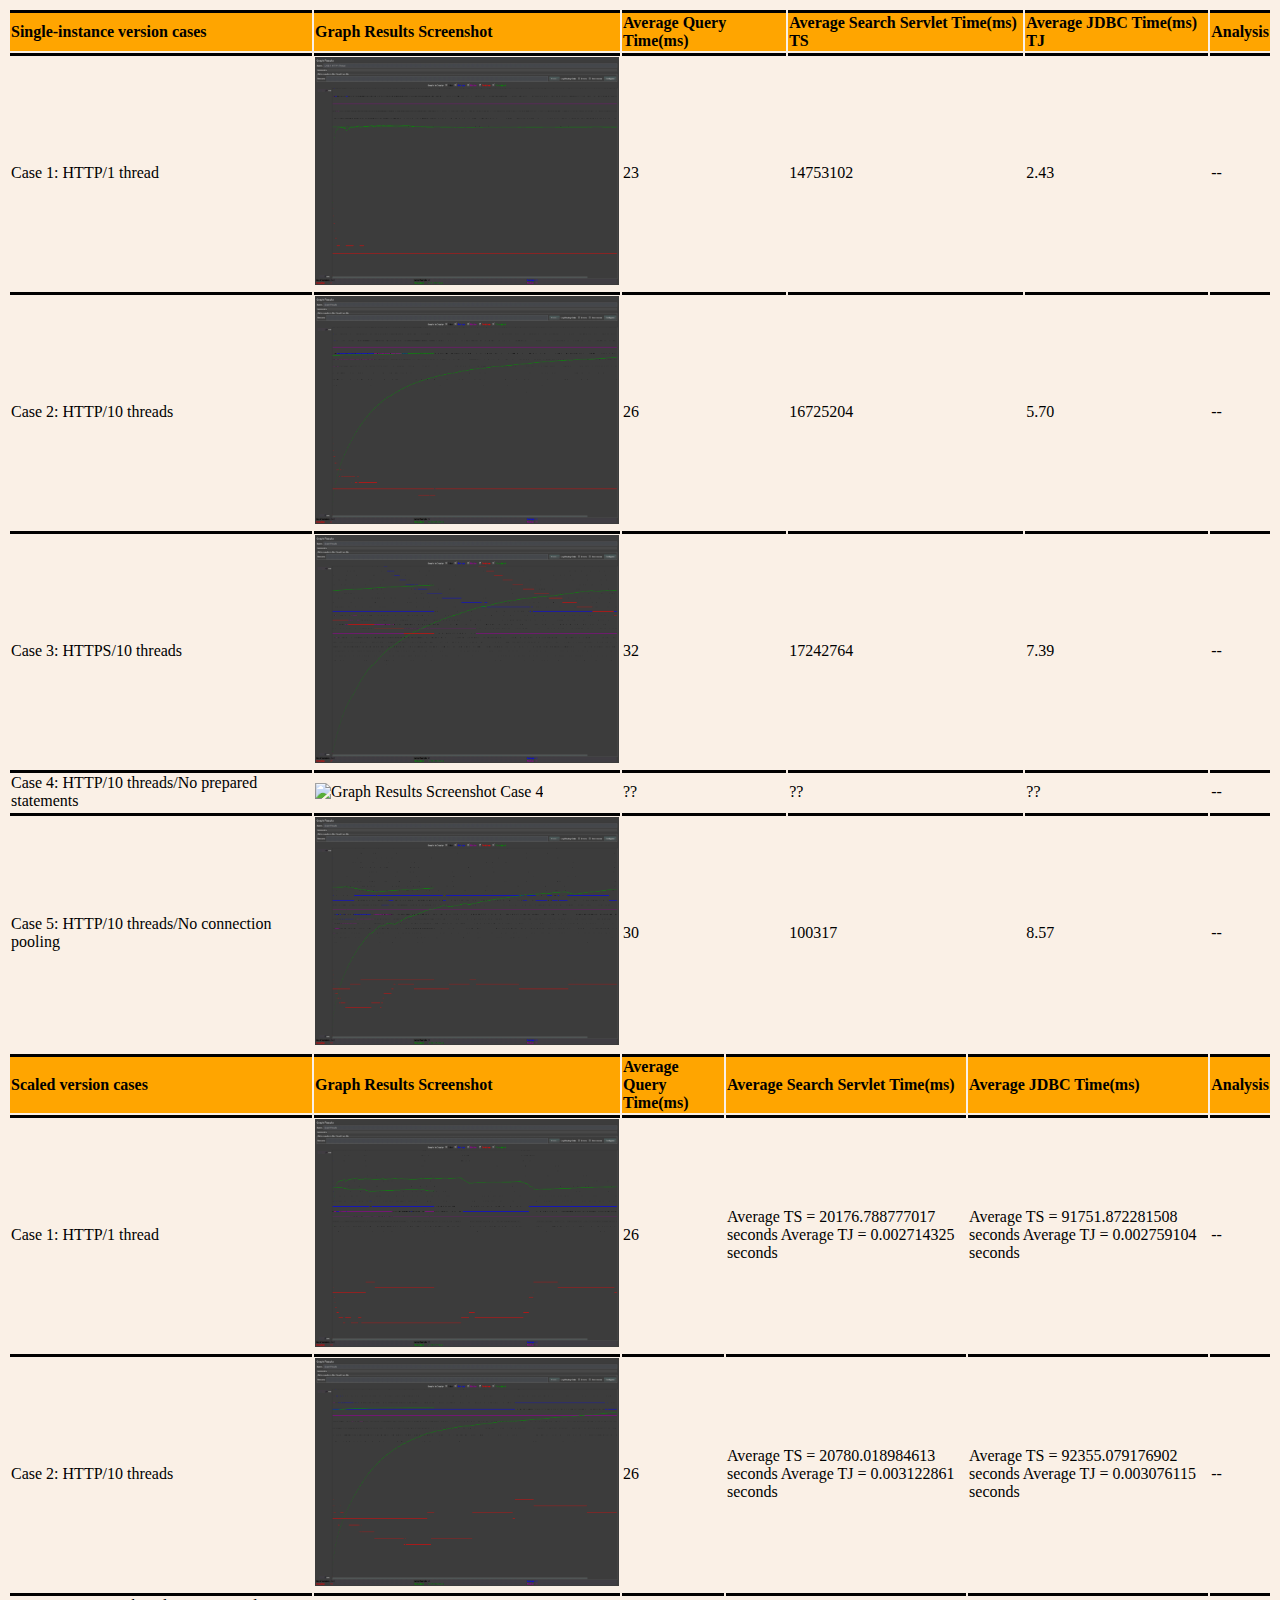
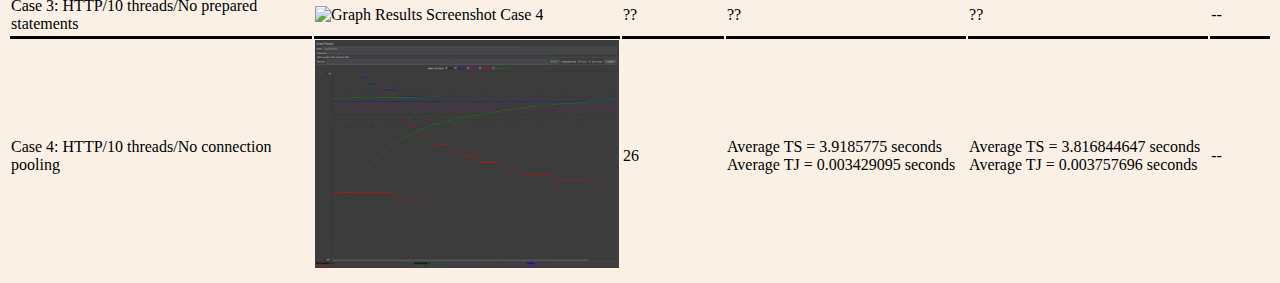
==== Reports/jmeter_report.html @ a2cb1beb "Added report for 3.3" ====
<!DOCTYPE html>
<html>
<head>
<style>
body {
    background-color: linen;
}

td {
    border-top-style: solid;
}
</style>
</head>
<body>

<table style="width:100%">
  <tr style="font-weight:bold; background-color: orange">
    <td width="300px">Single-instance version cases</td>
    <td>Graph Results Screenshot</td>
    <td>Average Query Time(ms)</td>
    <td>Average Search Servlet Time(ms) TS</td>
    <td>Average JDBC Time(ms) TJ</td>
    <td>Analysis</td>
  </tr>
  <tr>
    <td>Case 1: HTTP/1 thread</td>
    <td><img src="Single1T.png" alt="Graph Results Screenshot Case 1" style="width:304px;height:228px;"></td>
    <td>23</td>
    <td>14753102</td>
    <td>2.43</td>
    <td>--</td>
  </tr>
  <tr>
    <td>Case 2: HTTP/10 threads</td>
    <td><img src="Single10T.png" alt="Graph Results Screenshot Case 2" style="width:304px;height:228px;"></td>
    <td>26</td>
    <td>16725204</td>
    <td>5.70</td>
    <td>--</td>
  </tr>
  <tr>
    <td>Case 3: HTTPS/10 threads</td>
    <td><img src="Single10THTTPS.png" alt="Graph Results Screenshot Case 3" style="width:304px;height:228px;"></td>
    <td>32</td>
    <td>17242764</td>
    <td>7.39</td>
    <td>--</td>
  </tr>
  <tr>
    <td>Case 4: HTTP/10 threads/No prepared statements</td>
    <td><img src="graph_results_case4.png" alt="Graph Results Screenshot Case 4" style="width:304px;height:228px;"></td>
    <td>??</td>
    <td>??</td>
    <td>??</td>
    <td>--</td>
  </tr>
  <tr>
    <td>Case 5: HTTP/10 threads/No connection pooling</td>
    <td><img src="SingleNoCP.png" alt="Graph Results Screenshot Case 4" style="width:304px;height:228px;"></td>
    <td>30</td>
    <td>100317</td>
    <td>8.57</td>
    <td>--</td>
  </tr>

</table> 


<table style="width:100%">
  <tr style="font-weight:bold; background-color: orange">
    <td width="300px">Scaled version cases</td>
    <td>Graph Results Screenshot</td>
    <td>Average Query Time(ms)</td>
    <td>Average Search Servlet Time(ms)</td>
    <td>Average JDBC Time(ms)</td>
    <td>Analysis</td>
  </tr>
  <tr>
    <td>Case 1: HTTP/1 thread</td>
    <td><img src="Scaled1T.png" alt="Graph Results Screenshot Case 1" style="width:304px;height:228px;"></td>
    <td>26</td>
    <td>Average TS = 20176.788777017 seconds
Average TJ = 0.002714325 seconds
</td>
    <td>Average TS = 91751.872281508 seconds
Average TJ = 0.002759104 seconds</td>
    <td>--</td>
  </tr>
  <tr>
    <td>Case 2: HTTP/10 threads</td>
    <td><img src="Scaled10T.png" alt="Graph Results Screenshot Case 2" style="width:304px;height:228px;"></td>
    <td>26</td>
    <td>Average TS = 20780.018984613 seconds
Average TJ = 0.003122861 seconds
</td>
    <td>Average TS = 92355.079176902 seconds
Average TJ = 0.003076115 seconds
</td>
    <td>--</td>
  </tr>
  <tr>
    <td>Case 3: HTTP/10 threads/No prepared statements</td>
    <td><img src="graph_results_case4.png" alt="Graph Results Screenshot Case 4" style="width:304px;height:228px;"></td>
    <td>??</td>
    <td>??</td>
    <td>??</td>
    <td>--</td>
  </tr>
  <tr>
    <td>Case 4: HTTP/10 threads/No connection pooling</td>
    <td><img src="ScaledNoCP.png" alt="Graph Results Screenshot Case 4" style="width:304px;height:228px;"></td>
    <td>26</td>
    <td>Average TS = 3.9185775 seconds
Average TJ = 0.003429095 seconds
</td>
    <td>Average TS = 3.816844647 seconds
Average TJ = 0.003757696 seconds
</td>
    <td>--</td>
  </tr>

</table> 

</body>
</html>
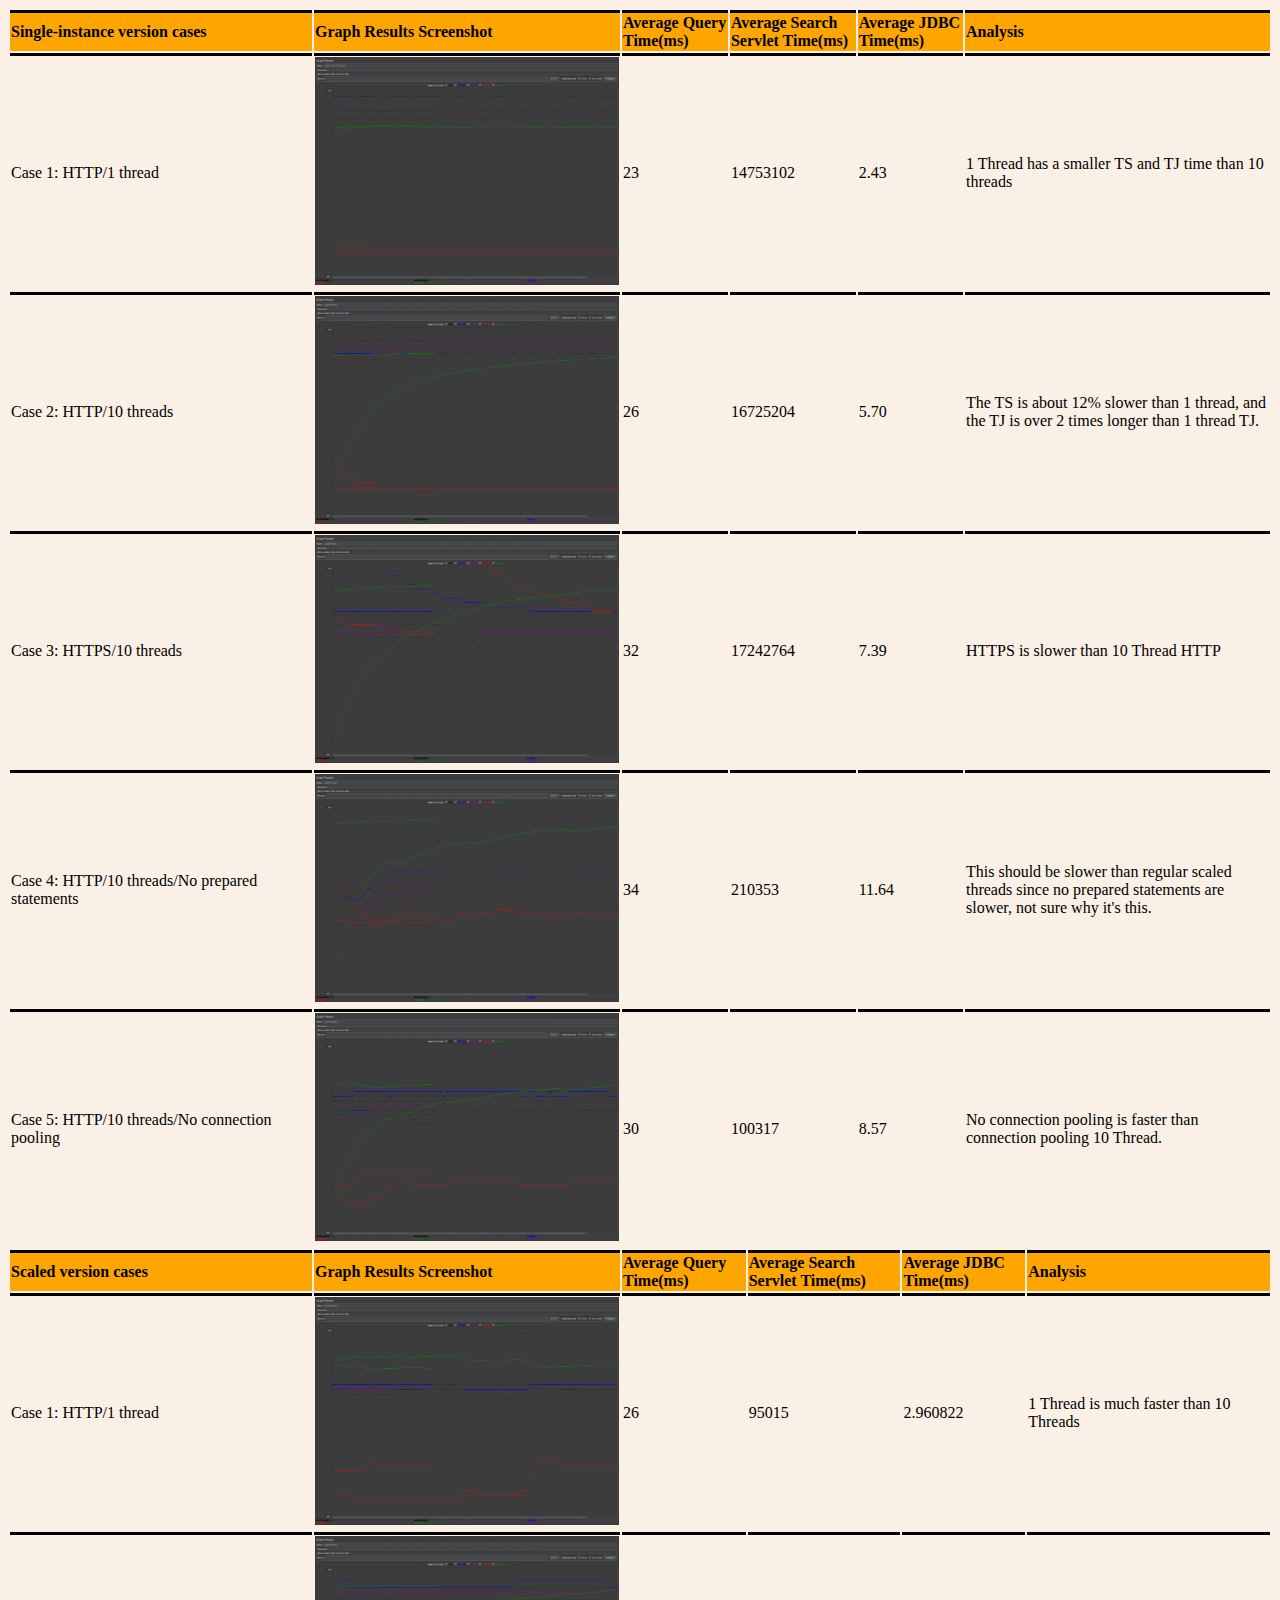
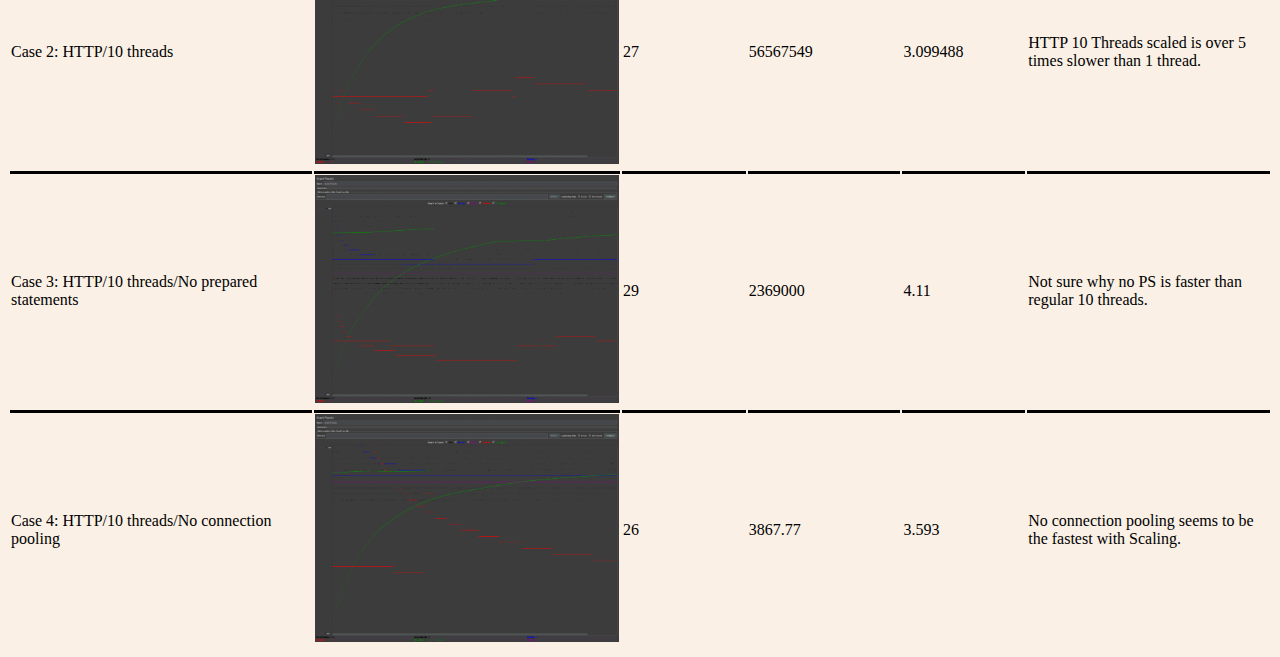
==== commit 68da55b8: "Updated Report" ====
--- a/Reports/jmeter_report.html
+++ b/Reports/jmeter_report.html
@@ -18,8 +18,8 @@
     <td width="300px">Single-instance version cases</td>
     <td>Graph Results Screenshot</td>
     <td>Average Query Time(ms)</td>
-    <td>Average Search Servlet Time(ms) TS</td>
-    <td>Average JDBC Time(ms) TJ</td>
+    <td>Average Search Servlet Time(ms)</td>
+    <td>Average JDBC Time(ms)</td>
     <td>Analysis</td>
   </tr>
   <tr>
@@ -28,7 +28,7 @@
     <td>23</td>
     <td>14753102</td>
     <td>2.43</td>
-    <td>--</td>
+    <td>1 Thread has a smaller TS and TJ time than 10 threads</td>
   </tr>
   <tr>
     <td>Case 2: HTTP/10 threads</td>
@@ -36,7 +36,7 @@
     <td>26</td>
     <td>16725204</td>
     <td>5.70</td>
-    <td>--</td>
+    <td>The TS is about 12% slower than 1 thread, and the TJ is over 2 times longer than 1 thread TJ.</td>
   </tr>
   <tr>
     <td>Case 3: HTTPS/10 threads</td>
@@ -44,15 +44,15 @@
     <td>32</td>
     <td>17242764</td>
     <td>7.39</td>
-    <td>--</td>
+    <td>HTTPS is slower than 10 Thread HTTP</td>
   </tr>
   <tr>
     <td>Case 4: HTTP/10 threads/No prepared statements</td>
-    <td><img src="graph_results_case4.png" alt="Graph Results Screenshot Case 4" style="width:304px;height:228px;"></td>
-    <td>??</td>
-    <td>??</td>
-    <td>??</td>
-    <td>--</td>
+    <td><img src="SingleNoPS.png" alt="Graph Results Screenshot Case 4" style="width:304px;height:228px;"></td>
+    <td>34</td>
+    <td>210353</td>
+    <td>11.64</td>
+    <td>This should be slower than regular scaled threads since no prepared statements are slower, not sure why it's this.</td>
   </tr>
   <tr>
     <td>Case 5: HTTP/10 threads/No connection pooling</td>
@@ -60,7 +60,7 @@
     <td>30</td>
     <td>100317</td>
     <td>8.57</td>
-    <td>--</td>
+    <td>No connection pooling is faster than connection pooling 10 Thread.</td>
   </tr>
 
 </table> 
@@ -79,44 +79,33 @@
     <td>Case 1: HTTP/1 thread</td>
     <td><img src="Scaled1T.png" alt="Graph Results Screenshot Case 1" style="width:304px;height:228px;"></td>
     <td>26</td>
-    <td>Average TS = 20176.788777017 seconds
-Average TJ = 0.002714325 seconds
-</td>
-    <td>Average TS = 91751.872281508 seconds
-Average TJ = 0.002759104 seconds</td>
-    <td>--</td>
+    <td>95015</td>
+    <td>2.960822</td>
+    <td>1 Thread is much faster than 10 Threads</td>
   </tr>
   <tr>
     <td>Case 2: HTTP/10 threads</td>
     <td><img src="Scaled10T.png" alt="Graph Results Screenshot Case 2" style="width:304px;height:228px;"></td>
-    <td>26</td>
-    <td>Average TS = 20780.018984613 seconds
-Average TJ = 0.003122861 seconds
-</td>
-    <td>Average TS = 92355.079176902 seconds
-Average TJ = 0.003076115 seconds
-</td>
-    <td>--</td>
+    <td>27</td>
+    <td>56567549</td>
+    <td>3.099488</td>
+    <td>HTTP 10 Threads scaled is over 5 times slower than 1 thread.</td>
   </tr>
   <tr>
     <td>Case 3: HTTP/10 threads/No prepared statements</td>
-    <td><img src="graph_results_case4.png" alt="Graph Results Screenshot Case 4" style="width:304px;height:228px;"></td>
-    <td>??</td>
-    <td>??</td>
-    <td>??</td>
-    <td>--</td>
+    <td><img src="ScaledNoPS.png" alt="Graph Results Screenshot Case 4" style="width:304px;height:228px;"></td>
+    <td>29</td>
+    <td>2369000</td>
+    <td>4.11</td>
+    <td>Not sure why no PS is faster than regular 10 threads.</td>
   </tr>
   <tr>
     <td>Case 4: HTTP/10 threads/No connection pooling</td>
     <td><img src="ScaledNoCP.png" alt="Graph Results Screenshot Case 4" style="width:304px;height:228px;"></td>
     <td>26</td>
-    <td>Average TS = 3.9185775 seconds
-Average TJ = 0.003429095 seconds
-</td>
-    <td>Average TS = 3.816844647 seconds
-Average TJ = 0.003757696 seconds
-</td>
-    <td>--</td>
+    <td>3867.77</td>
+    <td>3.593</td>
+    <td>No connection pooling seems to be the fastest with Scaling.</td>
   </tr>
 
 </table> 
